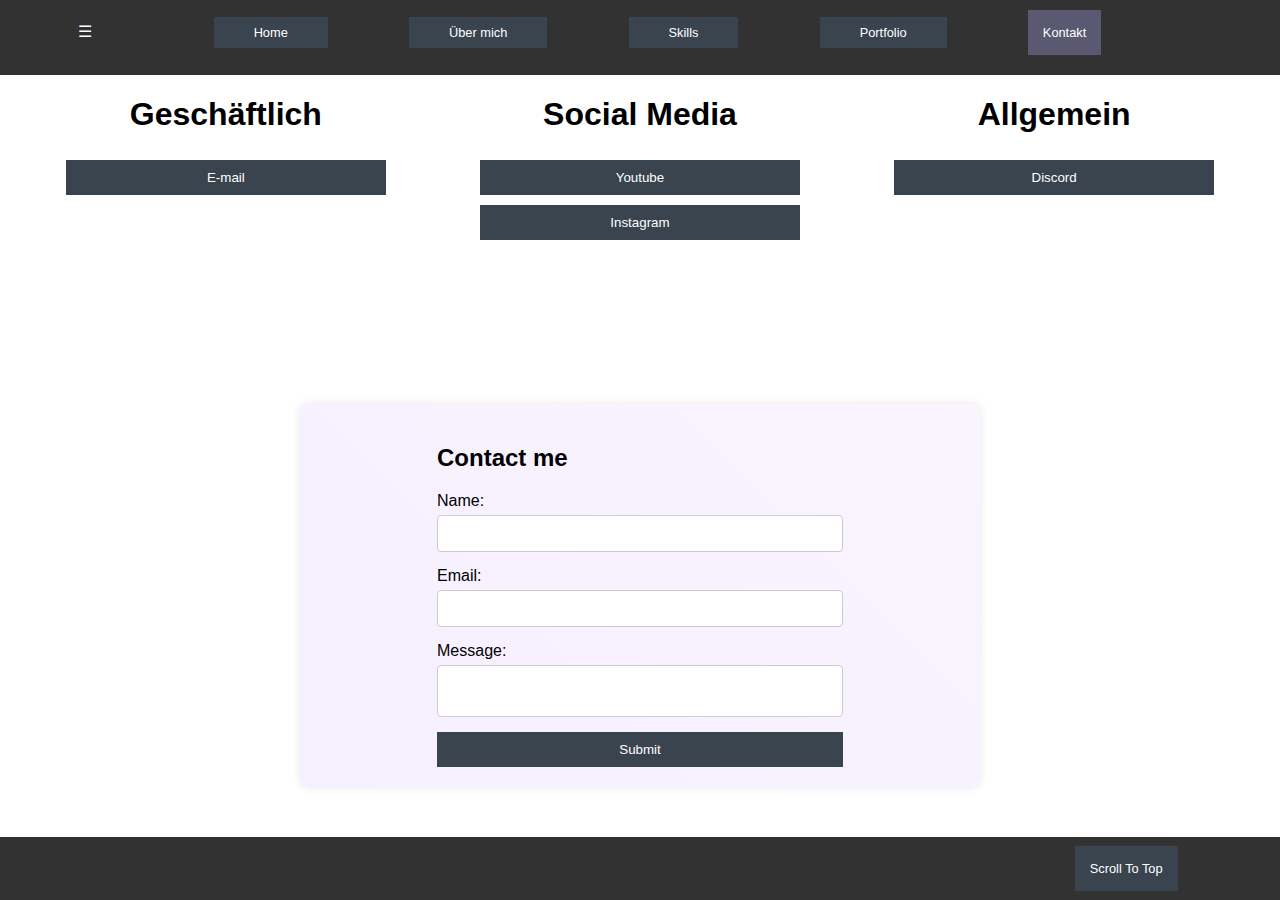
==== contact.html @ 8af99b53 "finished the basic content of every page" ====
<!DOCTYPE html>
<html lang="en">
<head>
    <meta charset="UTF-8">
    <meta name="viewport" content="width=device-width, initial-scale=1.0">
    <title>mstrcntrl-contact</title>
    <link rel="stylesheet" href="contact.css">
</head>
<body>
    <div class="grid">
        <nav class="nav">
            <button id="burgerBtn" class="menu-btn">&#9776;</button> <!-- Burger menu button -->
            <button id="homeBtn" class="not_activated">Home</button> <!-- Über mich button -->
            <button id="aboutBtn" class="not_activated">Über mich</button> <!-- Über mich button -->
            <button id="skillsBtn" class="not_activated">Skills</button> <!-- Fähigkeiten button -->
            <button id="portfolioBtn" class="not_activated">Portfolio</button> <!-- Portfolio button -->
            <button id="contactBtn" class="activated">Kontakt</button> <!-- Kontakt button -->
        </nav>
       
        <script src="navbar.js"></script>

                    <!-- New section for buttons -->
                    <div class="button-grid">
                        <div class="left-column">
                            <h1>Geschäftlich</h1>
                            <button class="left-btn">E-mail</button>
                        </div>
                        <div class="middle-column">
                            <h1>Social Media</h1>
                            <button class="middle-btn">Youtube</button>
                            <button class="middle-btn">Instagram</button>
                        </div>
                        <div class="right-column">
                            <h1>Allgemein</h1>
                            <button class="right-btn">Discord</button>
                        </div>
                    </div>

        <div class="home">
            <!-- Existing form -->
            <form action="#" method="post">
                <h2>Contact me</h2>
                <label for="name">Name:</label>
                <input type="text" id="name" name="name" required>
            
                <label for="email">Email:</label>
                <input type="email" id="email" name="email" required>
            
                <label for="message">Message:</label>
                <textarea id="message" name="message" required></textarea>
            
                <button type="submit">Submit</button>
            </form>
        </div>
        
        <footer class="footer">
            <button id="scrollToTopBtn">Scroll To Top</button>
        </footer>
    </div>
</body>
</html>
---- contact.css ----
/* Style for the button grid */
.button-grid {
    display: grid;
    grid-template-columns: 1fr 1fr 1fr;
    gap: 20px;
    margin-bottom: 30px; /* Space between the grid and the form */
}

.button-grid h1 {
    text-align: center;
}

.left-column, .middle-column, .right-column {
    display: flex;
    flex-direction: column;
    align-items: center;
}

.left-column {
    margin-left: 3vw;
}

.right-column {
    margin-right: 3vw;
}

.left-btn, .middle-btn, .right-btn {
    padding: 10px 20px;
    margin: 5px 0;
    background-color: #39444F;
    color: #fff;
    border: none;
    cursor: pointer;
    width: 25vw;
}

.left-btn:hover, .middle-btn:hover, .right-btn:hover {
    background-color: #5A5971;
}

/* Existing styles */
input[type="text"],
input[type="email"],
textarea {
    width: 100%; /* Make input fields take full width */
    padding: 10px;
    margin-bottom: 15px;
    border: 1px solid #ccc;
    border-radius: 4px;
    resize: none;
}

button {
    padding: 10px 20px;
    background-color: #39444F;
    color: #fff;
    border: none;
    cursor: pointer;
}

button:hover {
    background-color: #5A5971;
}

.grid {
    display: grid;
    grid-template-columns: 1fr;
    grid-template-rows: auto 1fr auto;
    min-height: 100vh;
}

body {
    margin: 0;
    font-family: Arial, sans-serif;
}

.nav {
    background-color: #323232;
    color: white;
    padding: 10px 0px 20px 0px;
}

.nav button {
    border: none;
    background: none;
    color: white;
    margin: 0 3vw; /* Use viewport width for margin */
    font-size: max(0.7rem, 1vw); /* Responsive font size */
    padding: 8px 40px;
}

.nav .activated, .nav .not_activated {
    color: white;
}

.nav .activated {
    background-color: #5A5971;
    padding: 15px;
}

.nav .not_activated {
    background-color: #39444F;
}

.nav button:hover {
    background-color: #555;
}

.nav button.menu-btn {
    font-size: max(1rem, 1vw); /* Responsive font size */
}

.home {
    display: grid;
    grid-template-columns: min-content auto;
    justify-content: center;
    padding: 2vh 2vw; /* Responsive padding */
    position: relative;
    overflow: hidden; /* Ensure the animation stays within the element */
    width: 50%;
    margin: 50px auto;
    padding: 20px;
    border-radius: 8px;
    box-shadow: 0 0 10px rgba(0, 0, 0, 0.1);
}

form {
    display: flex;
    flex-direction: column;
}
  
label {
    margin-bottom: 5px;
}
  
input[type="text"],
input[type="email"],
textarea {
    width: 30vw; /* Ensure the input fields take full width */
    padding: 10px;
    margin-bottom: 15px;
    border: 1px solid #ccc;
    border-radius: 4px;
    resize: none;
}
  
button {
    padding: 10px 20px;
    background-color: #39444F;
    color: #fff;
    border: none;
    cursor: pointer;
}
  
button:hover {
    background-color: #5A5971;
}

.home::after {
    content: "";
    position: absolute;
    top: 0;
    left: 0;
    width: 100%;
    height: 100%;
    background: linear-gradient(45deg, rgb(243, 233, 255), rgb(255, 255, 255)); /* Distinct colors */
    background-size: 400% 400%;
    animation: bg-animation 6s linear infinite;
    z-index: -1;
}


@keyframes bg-animation {
    0% {
        background-position: 0% 50%;
    }
    50% {
        background-position: 100% 50%;
    }
    100% {
        background-position: 0% 50%;
    }
}

.footer {
    background-color: #323232;
    padding: 1vh 5vw; /* Responsive padding */
    text-align: center;
    color: white;
}

/* Style for the scroll to top button */
#scrollToTopBtn {
    border: none;
    background: none;
    color: white;
    margin: 0 3vw; /* Use viewport width for margin */
    font-size: max(0.7rem, 1vw); /* Responsive font size */
    padding: 8px 40px;
    background-color: #39444F;
    padding: 15px;
    float: right;
}

#scrollToTopBtn:hover {
    background-color: #5A5971;
}

/* Show the button when the user scrolls down */
@media only screen and (min-width: 768px) {
    .footer {
        position: relative;
    }
}

@media screen and (max-width: 1200px) {
    .nav button {
        margin: 0 3vw; /* Use viewport width for margin */
        font-size: max(0.7rem, 1vw); /* Responsive font size */
        padding: 8px 20px;
    }    
}

@media screen and (max-width: 920px) {
    .nav button {
        font-size: max(1rem, 1vw); /* Responsive font size */
        margin: 0 2.5vw; /* Responsive margin */
        padding: 11px 7px 11px 7px;
    }

    .home {
        width: 90%; /* Adjusted width for smaller devices */
    }

}

@media screen and (max-width: 600px) {

    .nav button {
        font-size: max(1rem, 1vw); /* Responsive font size */
        margin: 0 0vw; /* Responsive margin */
        padding: 11px 7px 11px 7px;
    }
    
}

@media screen and (max-width: 390px) {

    .nav button {
        font-size: max(1rem, 1vw); /* Responsive font size */
        margin: 0 0vw; /* Responsive margin */
        padding: 8px 2px 8px 2px;
    }

}
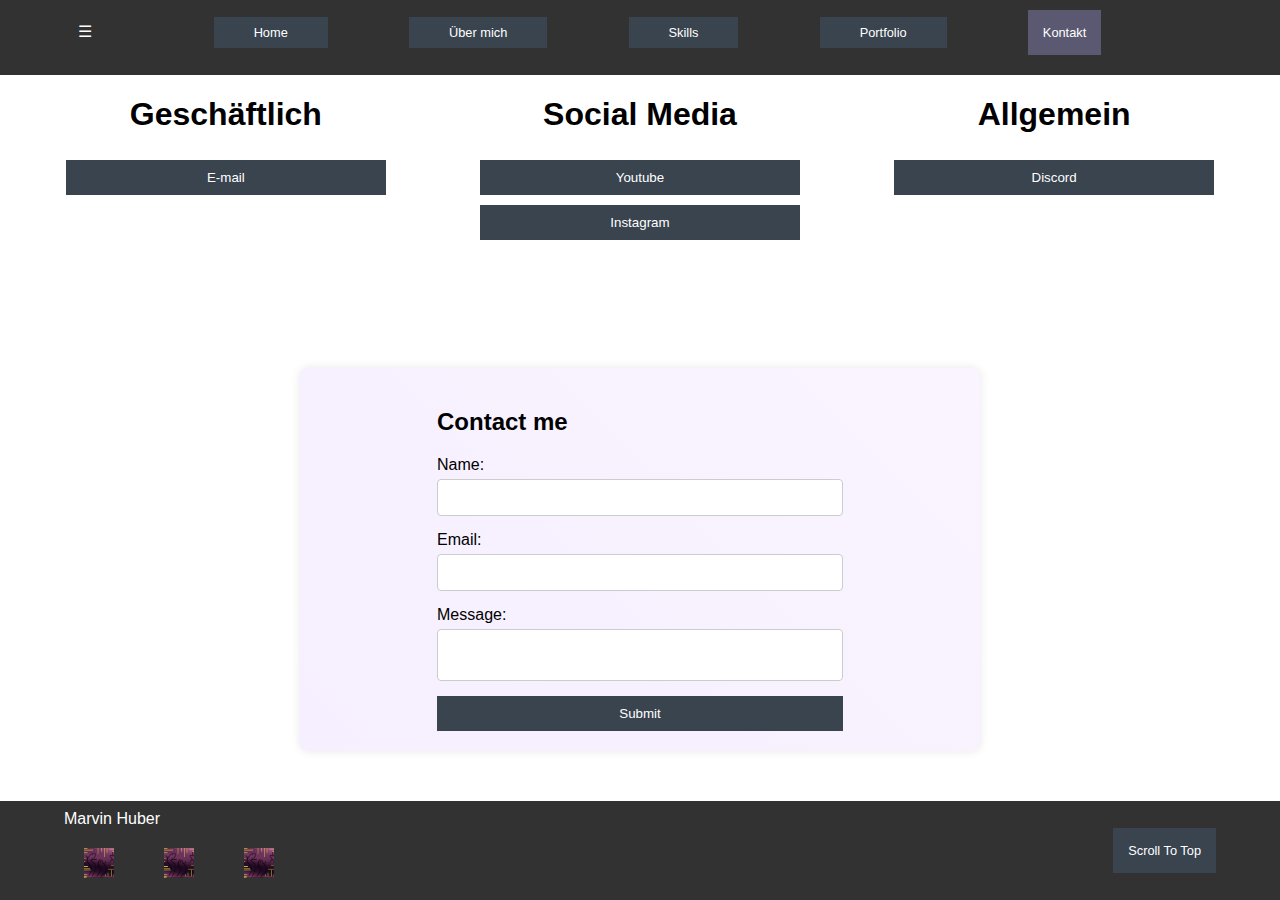
==== commit 3b3e5c8a: "finished every page and added footer buttons" ====
--- a/contact.html
+++ b/contact.html
@@ -54,8 +54,28 @@
         </div>
         
         <footer class="footer">
+            <div class="left-content">
+                <p>Marvin Huber</p>
+                <div class="social_buttons">
+                    <button class="social_button">
+                        <a href="https://www.google.com/" target="_blank">
+                            <img src="pic_1.png" alt="Google">
+                        </a>
+                    </button>
+                    <button class="social_button">
+                        <a href="contact.html" target="_blank">
+                            <img src="pic_1.png" alt="Contact">
+                        </a>
+                    </button>
+                    <button class="social_button">
+                        <a href="https://www.youtube.com/@mastercontroller69/featured" target="_blank">
+                            <img src="pic_1.png" alt="YouTube">
+                        </a>
+                    </button>
+                </div>
+            </div>
             <button id="scrollToTopBtn">Scroll To Top</button>
-        </footer>
+        </footer> 
     </div>
 </body>
 </html>
--- a/contact.css
+++ b/contact.css
@@ -185,26 +185,55 @@
 .footer {
     background-color: #323232;
     padding: 1vh 5vw; /* Responsive padding */
-    text-align: center;
-    color: white;
-}
-
-/* Style for the scroll to top button */
+    text-align: left; /* Align text to the left */
+    color: white;
+    display: flex;
+    justify-content: space-between; /* Space between content */
+    align-items: center;
+}
+
+.footer p {
+    margin: 0;
+    margin-bottom: 10px; /* Add space between p and buttons */
+}
+
+.footer .left-content {
+    display: flex;
+    flex-direction: column;
+}
+
+.footer .social_buttons {
+    display: flex;
+    justify-content: flex-start;
+    align-items: center;
+}
+
+.footer .social_button {
+    border: none;
+    background-color: transparent;
+    margin-right: 10px; /* Add margin for spacing */
+}
+
+.footer .social_button img {
+    width: 30px; /* Adjust the width */
+    height: 30px; /* Set height relative to width */
+}
+
 #scrollToTopBtn {
     border: none;
     background: none;
     color: white;
-    margin: 0 3vw; /* Use viewport width for margin */
     font-size: max(0.7rem, 1vw); /* Responsive font size */
-    padding: 8px 40px;
     background-color: #39444F;
     padding: 15px;
-    float: right;
+    margin-left: auto;
 }
 
 #scrollToTopBtn:hover {
     background-color: #5A5971;
-}
+    cursor: pointer;
+}
+
 
 /* Show the button when the user scrolls down */
 @media only screen and (min-width: 768px) {
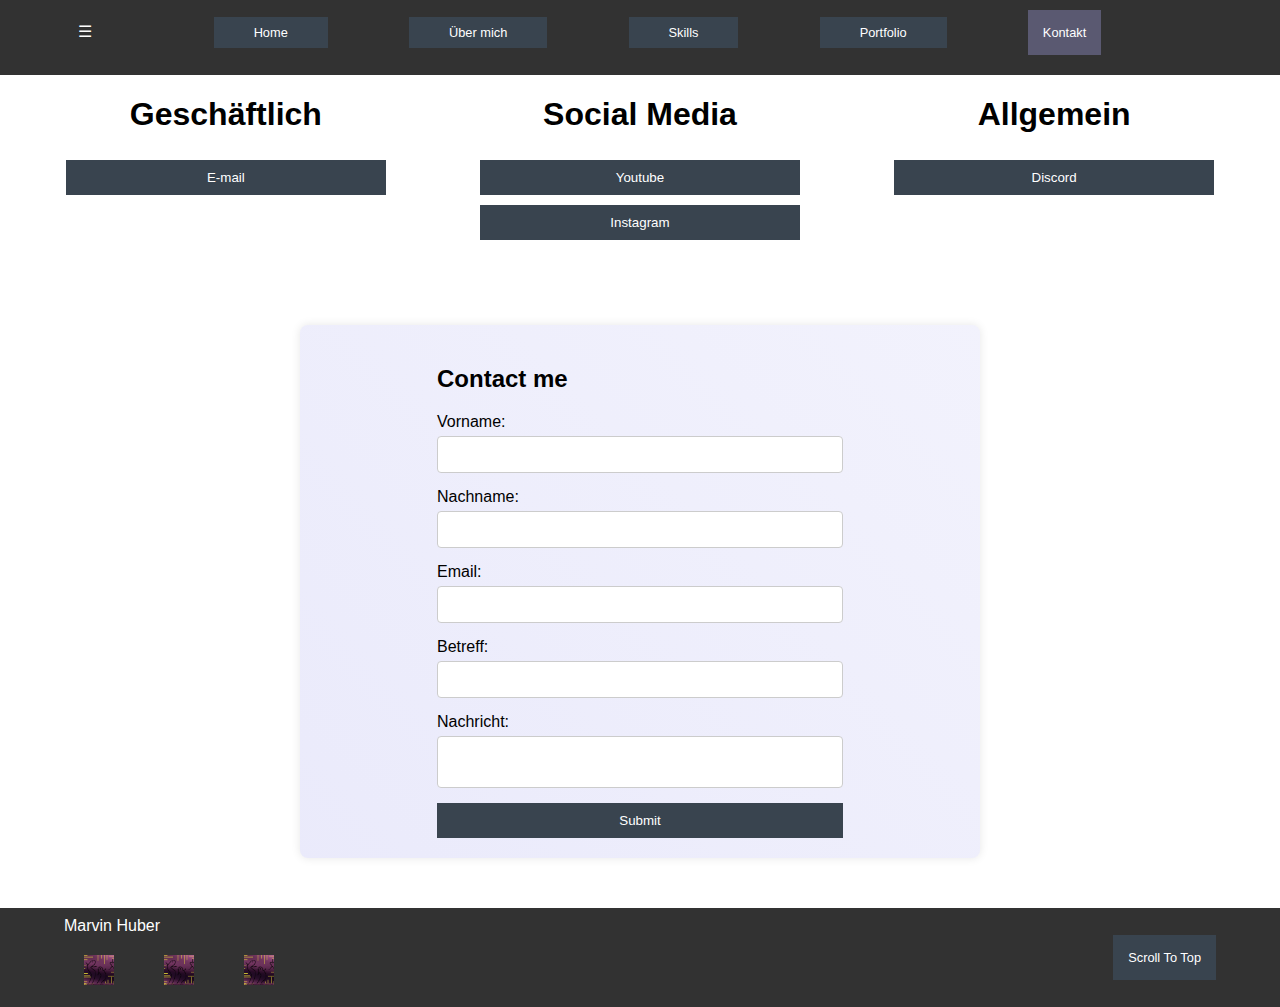
==== commit 60bad895: "made a common css stylesheet, also improved layout again" ====
--- a/contact.html
+++ b/contact.html
@@ -5,6 +5,7 @@
     <meta name="viewport" content="width=device-width, initial-scale=1.0">
     <title>mstrcntrl-contact</title>
     <link rel="stylesheet" href="contact.css">
+    <link rel="stylesheet" href="common.css">
 </head>
 <body>
     <div class="grid">
@@ -35,24 +36,31 @@
                             <button class="right-btn">Discord</button>
                         </div>
                     </div>
-
+        <div class="contact">
         <div class="home">
             <!-- Existing form -->
             <form action="#" method="post">
                 <h2>Contact me</h2>
-                <label for="name">Name:</label>
+                <label for="name">Vorname:</label>
+                <input type="text" id="name" name="name" required>
+
+                <label for="name">Nachname:</label>
                 <input type="text" id="name" name="name" required>
             
                 <label for="email">Email:</label>
                 <input type="email" id="email" name="email" required>
+
+                <label for="name">Betreff:</label>
+                <input type="text" id="name" name="name" required>
             
-                <label for="message">Message:</label>
+                <label for="message">Nachricht:</label>
                 <textarea id="message" name="message" required></textarea>
             
                 <button type="submit">Submit</button>
             </form>
         </div>
-        
+        </div>
+
         <footer class="footer">
             <div class="left-content">
                 <p>Marvin Huber</p>
--- a/contact.css
+++ b/contact.css
@@ -156,85 +156,6 @@
     background-color: #5A5971;
 }
 
-.home::after {
-    content: "";
-    position: absolute;
-    top: 0;
-    left: 0;
-    width: 100%;
-    height: 100%;
-    background: linear-gradient(45deg, rgb(243, 233, 255), rgb(255, 255, 255)); /* Distinct colors */
-    background-size: 400% 400%;
-    animation: bg-animation 6s linear infinite;
-    z-index: -1;
-}
-
-
-@keyframes bg-animation {
-    0% {
-        background-position: 0% 50%;
-    }
-    50% {
-        background-position: 100% 50%;
-    }
-    100% {
-        background-position: 0% 50%;
-    }
-}
-
-.footer {
-    background-color: #323232;
-    padding: 1vh 5vw; /* Responsive padding */
-    text-align: left; /* Align text to the left */
-    color: white;
-    display: flex;
-    justify-content: space-between; /* Space between content */
-    align-items: center;
-}
-
-.footer p {
-    margin: 0;
-    margin-bottom: 10px; /* Add space between p and buttons */
-}
-
-.footer .left-content {
-    display: flex;
-    flex-direction: column;
-}
-
-.footer .social_buttons {
-    display: flex;
-    justify-content: flex-start;
-    align-items: center;
-}
-
-.footer .social_button {
-    border: none;
-    background-color: transparent;
-    margin-right: 10px; /* Add margin for spacing */
-}
-
-.footer .social_button img {
-    width: 30px; /* Adjust the width */
-    height: 30px; /* Set height relative to width */
-}
-
-#scrollToTopBtn {
-    border: none;
-    background: none;
-    color: white;
-    font-size: max(0.7rem, 1vw); /* Responsive font size */
-    background-color: #39444F;
-    padding: 15px;
-    margin-left: auto;
-}
-
-#scrollToTopBtn:hover {
-    background-color: #5A5971;
-    cursor: pointer;
-}
-
-
 /* Show the button when the user scrolls down */
 @media only screen and (min-width: 768px) {
     .footer {
@@ -250,6 +171,17 @@
     }    
 }
 
+@media screen and (max-width: 1024px) {
+    .button-grid {
+        margin-top: 10vh; /* Reduce top margin to create more balance */
+    }
+
+    .contact {
+        margin-bottom: 10vh; /* Adjust bottom margin to a smaller value */
+    }
+}
+
+
 @media screen and (max-width: 920px) {
     .nav button {
         font-size: max(1rem, 1vw); /* Responsive font size */
@@ -260,25 +192,48 @@
     .home {
         width: 90%; /* Adjusted width for smaller devices */
     }
-
 }
 
 @media screen and (max-width: 600px) {
-
     .nav button {
         font-size: max(1rem, 1vw); /* Responsive font size */
         margin: 0 0vw; /* Responsive margin */
         padding: 11px 7px 11px 7px;
     }
+
+    .button-grid {
+        grid-template-columns: 1fr 1fr;
+    }
+
+    .left-btn, .middle-btn, .right-btn {
+        width: 40vw; /* Adjust button width */
+    }
+
+    .home {
+        width: 95%;
+        margin: 20px auto;
+        padding: 10px;
+    }
     
-}
-
-@media screen and (max-width: 390px) {
-
+    input[type="text"],
+    input[type="email"],
+    textarea {
+        width: 80vw; /* Ensure the input fields take full width */
+    }
+}
+
+@media screen and (max-width: 500px) {
     .nav button {
         font-size: max(1rem, 1vw); /* Responsive font size */
         margin: 0 0vw; /* Responsive margin */
         padding: 8px 2px 8px 2px;
     }
 
-}+    .button-grid {
+        grid-template-columns: 1fr;
+    }
+
+    .left-btn, .middle-btn, .right-btn {
+        width: 70vw; /* Adjust button width */
+    }
+}
--- a/common.css
+++ b/common.css
@@ -0,0 +1,85 @@
+body {
+    margin: 0;
+    font-family: Arial, sans-serif;
+    overflow-x: hidden; /* Prevent horizontal scrolling */
+}
+
+/* Footer CSS */
+.footer {
+    background-color: #323232;
+    padding: 1vh 5vw; /* Responsive padding */
+    text-align: left; /* Align text to the left */
+    color: white;
+    display: flex;
+    justify-content: space-between; /* Space between content */
+    align-items: center;
+}
+
+.footer p {
+    margin: 0;
+    margin-bottom: 10px; /* Add space between p and buttons */
+}
+
+.footer .left-content {
+    display: flex;
+    flex-direction: column;
+}
+
+.footer .social_buttons {
+    display: flex;
+    justify-content: flex-start;
+    align-items: center;
+}
+
+.footer .social_button {
+    border: none;
+    background-color: transparent;
+    margin-right: 10px; /* Add margin for spacing */
+}
+
+.footer .social_button img {
+    width: 30px; /* Adjust the width */
+    height: 30px; /* Set height relative to width */
+}
+
+#scrollToTopBtn {
+    border: none;
+    background: none;
+    color: white;
+    font-size: max(0.7rem, 1vw); /* Responsive font size */
+    background-color: #39444F;
+    padding: 15px;
+    margin-left: auto;
+}
+
+#scrollToTopBtn:hover {
+    background-color: #5A5971;
+    cursor: pointer;
+}
+
+/* Animation, Keysframes*/
+
+@keyframes neon-animation {
+    0% {
+        background-position: 0% 50%;
+    }
+    50% {
+        background-position: 100% 50%;
+    }
+    100% {
+        background-position: 0% 50%;
+    }
+}
+
+.home::after {
+    content: "";
+    position: absolute;
+    top: 0;
+    left: 0;
+    width: 100%;
+    height: 100%;
+    background: linear-gradient(45deg, rgb(224, 224, 249), rgb(255, 255, 255));
+    background-size: 400% 400%; /* Ensure the gradient covers the whole area */
+    animation: neon-animation 4s ease infinite; /* Adjust duration and timing function as needed */
+    z-index: -1; /* Ensure the gradient stays behind the content */
+}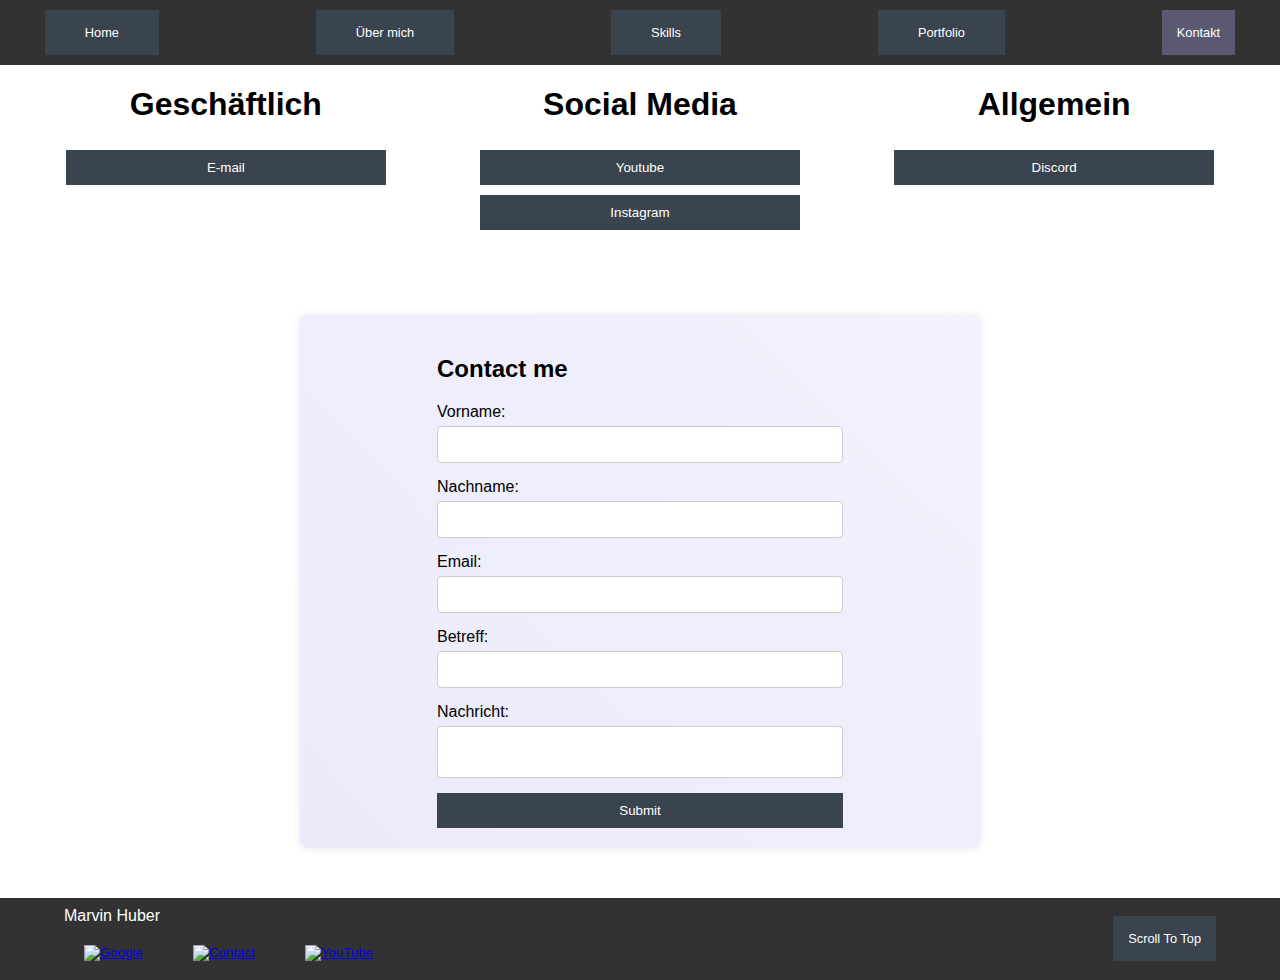
==== commit 55bd44ec: "made navbar for handy easier to use" ====
--- a/contact.html
+++ b/contact.html
@@ -11,11 +11,13 @@
     <div class="grid">
         <nav class="nav">
             <button id="burgerBtn" class="menu-btn">&#9776;</button> <!-- Burger menu button -->
-            <button id="homeBtn" class="not_activated">Home</button> <!-- Über mich button -->
-            <button id="aboutBtn" class="not_activated">Über mich</button> <!-- Über mich button -->
-            <button id="skillsBtn" class="not_activated">Skills</button> <!-- Fähigkeiten button -->
-            <button id="portfolioBtn" class="not_activated">Portfolio</button> <!-- Portfolio button -->
-            <button id="contactBtn" class="activated">Kontakt</button> <!-- Kontakt button -->
+            <div id="navButtons" class="nav-buttons">
+                <button id="homeBtn" class="not_activated">Home</button> <!-- Home button -->
+                <button id="aboutBtn" class="not_activated">Über mich</button> <!-- Über mich button -->
+                <button id="skillsBtn" class="not_activated">Skills</button> <!-- Skills button -->
+                <button id="portfolioBtn" class="not_activated">Portfolio</button> <!-- Portfolio button -->
+                <button id="contactBtn" class="activated">Kontakt</button> <!-- Kontakt button -->
+            </div>
         </nav>
        
         <script src="navbar.js"></script>
--- a/contact.css
+++ b/contact.css
@@ -77,14 +77,30 @@
 .nav {
     background-color: #323232;
     color: white;
-    padding: 10px 0px 20px 0px;
+    padding: 10px 0; /* Adjust padding */
+    position: relative;
+}
+
+.nav .menu-btn {
+    display: none;
+    border: none;
+    background: none;
+    color: white;
+    font-size: max(1rem, 1vw); /* Responsive font size */
+    cursor: pointer;
+}
+
+.nav-buttons {
+    display: flex;
+    flex-direction: row;
+    justify-content: space-between;
 }
 
 .nav button {
     border: none;
     background: none;
     color: white;
-    margin: 0 3vw; /* Use viewport width for margin */
+    margin: 0 3.5vw; /* Use viewport width for margin */
     font-size: max(0.7rem, 1vw); /* Responsive font size */
     padding: 8px 40px;
 }
@@ -104,10 +120,6 @@
 
 .nav button:hover {
     background-color: #555;
-}
-
-.nav button.menu-btn {
-    font-size: max(1rem, 1vw); /* Responsive font size */
 }
 
 .home {
@@ -222,11 +234,25 @@
     }
 }
 
-@media screen and (max-width: 500px) {
-    .nav button {
-        font-size: max(1rem, 1vw); /* Responsive font size */
-        margin: 0 0vw; /* Responsive margin */
-        padding: 8px 2px 8px 2px;
+@media screen and (max-width: 600px) {
+    .nav-buttons {
+        display: none; /* Hide the buttons by default on narrow screens */
+        flex-direction: column;
+        width: 100%; /* Make the buttons take the full width */
+    }
+
+    .nav .menu-btn {
+        display: block; /* Show the burger menu button */
+    }
+
+    .nav-buttons.show {
+        display: flex; /* Show the buttons when the menu is active */
+    }
+
+    .nav button {
+        margin: 10px 0; /* Adjust margins for vertical layout */
+        font-size: 1.2rem; /* Increase font size for better readability */
+        padding: 10px 20px; /* Adjust padding */
     }
 
     .button-grid {
@@ -236,4 +262,4 @@
     .left-btn, .middle-btn, .right-btn {
         width: 70vw; /* Adjust button width */
     }
-}
+}--- a/common.css
+++ b/common.css
@@ -2,6 +2,25 @@
     margin: 0;
     font-family: Arial, sans-serif;
     overflow-x: hidden; /* Prevent horizontal scrolling */
+}
+
+/* NAV CSS */
+
+
+@media screen and (max-width: 600px) {
+    .nav .menu-btn {
+        display: block; /* Show the burger menu button */
+        display: block; /* Show the burger menu button */
+        width: 50vw; /* Set width of burger button */
+        margin: 2vh;
+        display: block; 
+    }
+    .nav button {
+        margin: 0 3vw; /* Use viewport width for margin */
+        font-size: max(1rem, 1vw); /* Responsive font size */
+        padding: 8px 20px;
+        height: 8vh;
+    }
 }
 
 /* Footer CSS */
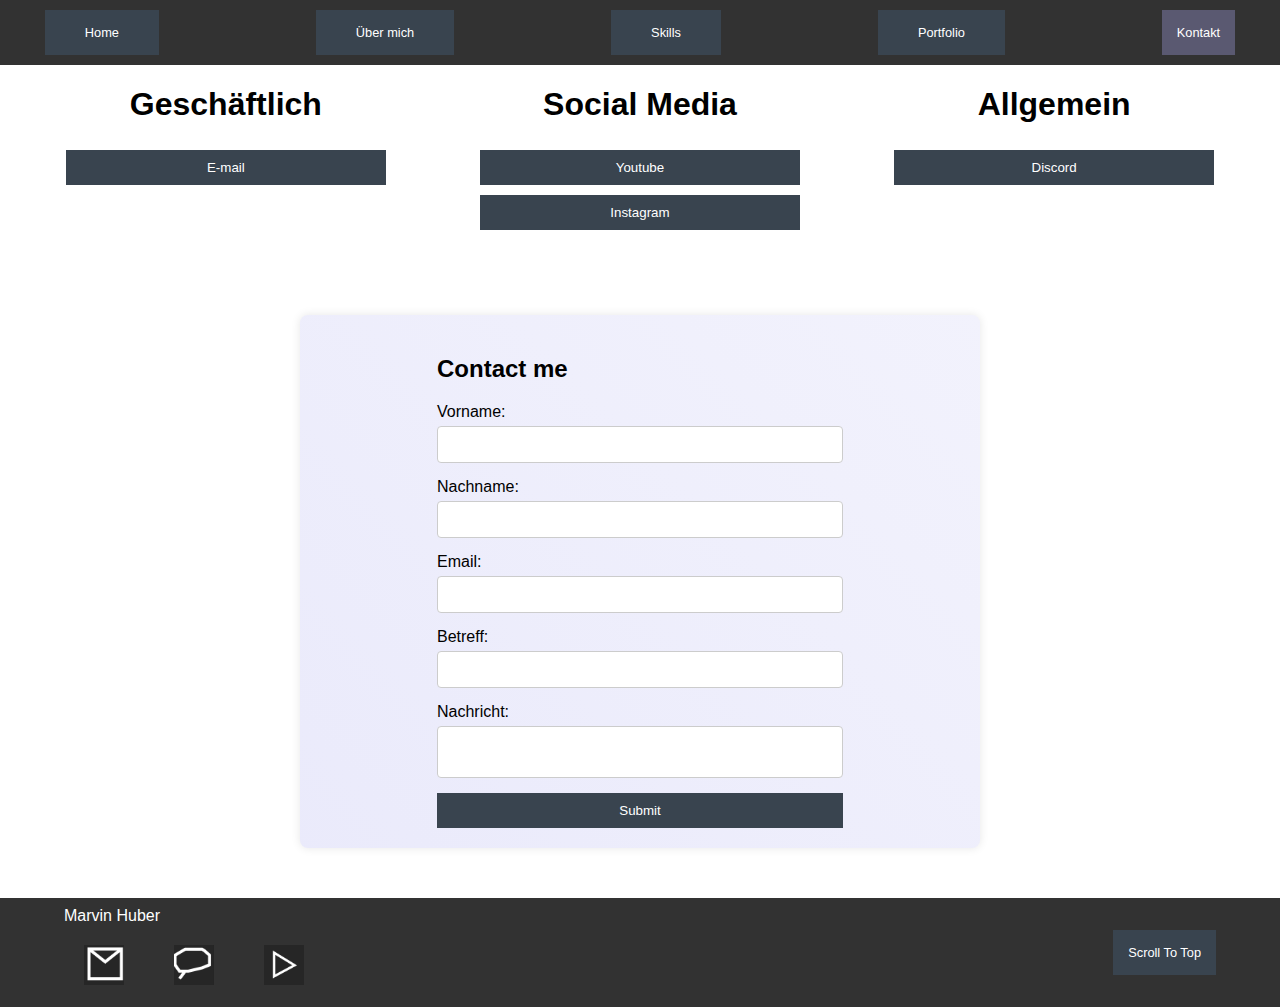
==== commit d101674a: "added final text imrpoved layout" ====
--- a/contact.html
+++ b/contact.html
@@ -69,17 +69,17 @@
                 <div class="social_buttons">
                     <button class="social_button">
                         <a href="https://www.google.com/" target="_blank">
-                            <img src="pic_1.png" alt="Google">
+                            <img src="P_B1.png" alt="Google">
                         </a>
                     </button>
                     <button class="social_button">
                         <a href="contact.html" target="_blank">
-                            <img src="pic_1.png" alt="Contact">
+                            <img src="P_B2.png" alt="Contact">
                         </a>
                     </button>
                     <button class="social_button">
                         <a href="https://www.youtube.com/@mastercontroller69/featured" target="_blank">
-                            <img src="pic_1.png" alt="YouTube">
+                            <img src="P_B3.png" alt="YouTube">
                         </a>
                     </button>
                 </div>
--- a/common.css
+++ b/common.css
@@ -76,6 +76,12 @@
     cursor: pointer;
 }
 
+.footer .social_button img {
+    width: 40px;
+    height: 40px;
+    filter: invert(1); /* Invert colors for dark theme */
+}
+
 /* Animation, Keysframes*/
 
 @keyframes neon-animation {
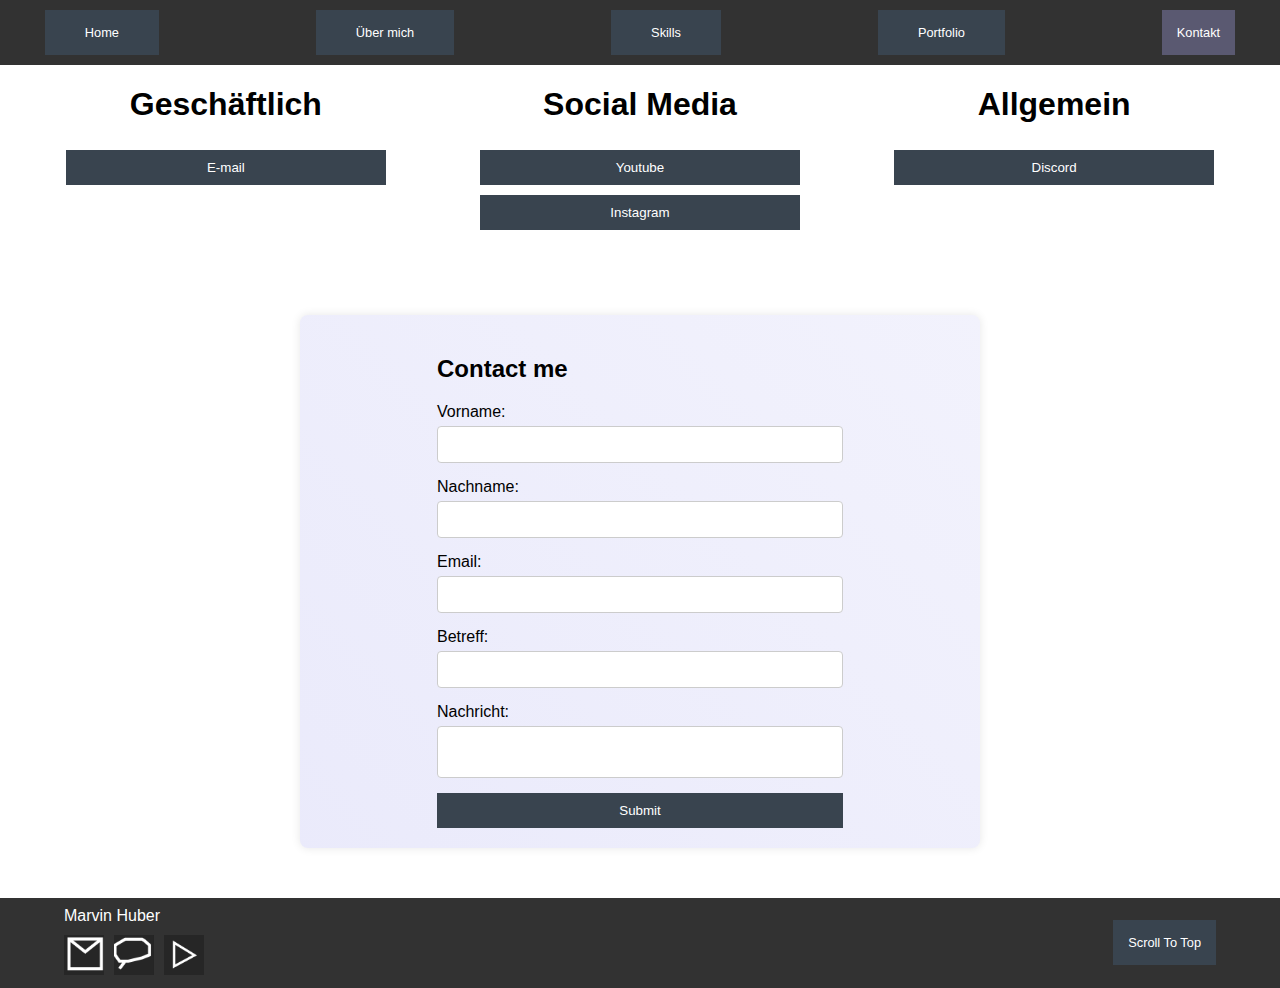
==== commit 8907774d: "added Comments, fixed css one last time hoply" ====
--- a/contact.html
+++ b/contact.html
@@ -1,5 +1,5 @@
 <!DOCTYPE html>
-<html lang="en">
+<html lang="de">
 <head>
     <meta charset="UTF-8">
     <meta name="viewport" content="width=device-width, initial-scale=1.0">
@@ -47,13 +47,13 @@
                 <input type="text" id="name" name="name" required>
 
                 <label for="name">Nachname:</label>
-                <input type="text" id="name" name="name" required>
+                <input type="text" id="input_name" name="name" required>
             
                 <label for="email">Email:</label>
                 <input type="email" id="email" name="email" required>
 
                 <label for="name">Betreff:</label>
-                <input type="text" id="name" name="name" required>
+                <input type="text" id="msg_text" name="name" required>
             
                 <label for="message">Nachricht:</label>
                 <textarea id="message" name="message" required></textarea>
@@ -67,21 +67,15 @@
             <div class="left-content">
                 <p>Marvin Huber</p>
                 <div class="social_buttons">
-                    <button class="social_button">
-                        <a href="https://www.google.com/" target="_blank">
-                            <img src="P_B1.png" alt="Google">
-                        </a>
-                    </button>
-                    <button class="social_button">
-                        <a href="contact.html" target="_blank">
-                            <img src="P_B2.png" alt="Contact">
-                        </a>
-                    </button>
-                    <button class="social_button">
-                        <a href="https://www.youtube.com/@mastercontroller69/featured" target="_blank">
-                            <img src="P_B3.png" alt="YouTube">
-                        </a>
-                    </button>
+                    <a href="https://www.google.com/" target="_blank" class="social_button">
+                        <img src="P_B1.png" alt="Google">
+                    </a>
+                    <a href="contact.html" target="_blank" class="social_button">
+                        <img src="P_B2.png" alt="Contact">
+                    </a>
+                    <a href="https://www.youtube.com/@mastercontroller69/featured" target="_blank" class="social_button">
+                        <img src="P_B3.png" alt="YouTube">
+                    </a>
                 </div>
             </div>
             <button id="scrollToTopBtn">Scroll To Top</button>
--- a/contact.css
+++ b/contact.css
@@ -74,54 +74,6 @@
     font-family: Arial, sans-serif;
 }
 
-.nav {
-    background-color: #323232;
-    color: white;
-    padding: 10px 0; /* Adjust padding */
-    position: relative;
-}
-
-.nav .menu-btn {
-    display: none;
-    border: none;
-    background: none;
-    color: white;
-    font-size: max(1rem, 1vw); /* Responsive font size */
-    cursor: pointer;
-}
-
-.nav-buttons {
-    display: flex;
-    flex-direction: row;
-    justify-content: space-between;
-}
-
-.nav button {
-    border: none;
-    background: none;
-    color: white;
-    margin: 0 3.5vw; /* Use viewport width for margin */
-    font-size: max(0.7rem, 1vw); /* Responsive font size */
-    padding: 8px 40px;
-}
-
-.nav .activated, .nav .not_activated {
-    color: white;
-}
-
-.nav .activated {
-    background-color: #5A5971;
-    padding: 15px;
-}
-
-.nav .not_activated {
-    background-color: #39444F;
-}
-
-.nav button:hover {
-    background-color: #555;
-}
-
 .home {
     display: grid;
     grid-template-columns: min-content auto;
@@ -175,14 +127,6 @@
     }
 }
 
-@media screen and (max-width: 1200px) {
-    .nav button {
-        margin: 0 3vw; /* Use viewport width for margin */
-        font-size: max(0.7rem, 1vw); /* Responsive font size */
-        padding: 8px 20px;
-    }    
-}
-
 @media screen and (max-width: 1024px) {
     .button-grid {
         margin-top: 10vh; /* Reduce top margin to create more balance */
@@ -195,23 +139,12 @@
 
 
 @media screen and (max-width: 920px) {
-    .nav button {
-        font-size: max(1rem, 1vw); /* Responsive font size */
-        margin: 0 2.5vw; /* Responsive margin */
-        padding: 11px 7px 11px 7px;
-    }
-
     .home {
         width: 90%; /* Adjusted width for smaller devices */
     }
 }
 
 @media screen and (max-width: 600px) {
-    .nav button {
-        font-size: max(1rem, 1vw); /* Responsive font size */
-        margin: 0 0vw; /* Responsive margin */
-        padding: 11px 7px 11px 7px;
-    }
 
     .button-grid {
         grid-template-columns: 1fr 1fr;
@@ -235,26 +168,6 @@
 }
 
 @media screen and (max-width: 600px) {
-    .nav-buttons {
-        display: none; /* Hide the buttons by default on narrow screens */
-        flex-direction: column;
-        width: 100%; /* Make the buttons take the full width */
-    }
-
-    .nav .menu-btn {
-        display: block; /* Show the burger menu button */
-    }
-
-    .nav-buttons.show {
-        display: flex; /* Show the buttons when the menu is active */
-    }
-
-    .nav button {
-        margin: 10px 0; /* Adjust margins for vertical layout */
-        font-size: 1.2rem; /* Increase font size for better readability */
-        padding: 10px 20px; /* Adjust padding */
-    }
-
     .button-grid {
         grid-template-columns: 1fr;
     }
--- a/common.css
+++ b/common.css
@@ -3,23 +3,99 @@
     font-family: Arial, sans-serif;
     overflow-x: hidden; /* Prevent horizontal scrolling */
 }
+/*Nav*/
+.nav {
+    background-color: #323232;
+    color: white;
+    padding: 10px 0; /* Adjust padding */
+    position: relative;
+}
 
-/* NAV CSS */
+.nav .menu-btn {
+    display: none;
+    border: none;
+    background: none;
+    color: white;
+    font-size: max(1rem, 1vw); /* Responsive font size */
+    cursor: pointer;
+}
 
+.nav-buttons {
+    display: flex;
+    flex-direction: row;
+    justify-content: space-between;
+    flex-wrap: wrap;
+}
+
+.nav button {
+    border: none;
+    background: none;
+    color: white;
+    margin: 0 3.5vw; /* Use viewport width for margin */
+    font-size: max(0.7rem, 1vw); /* Responsive font size */
+    padding: 8px 40px;
+}
+
+.nav .activated, .nav .not_activated {
+    color: white;
+}
+
+.nav .activated {
+    background-color: #5A5971;
+    padding: 15px;
+}
+
+.nav .not_activated {
+    background-color: #39444F;
+}
+
+.nav button:hover {
+    background-color: #555;
+}
+
+@media screen and (max-width: 1200px) {
+    .nav button {
+        margin: 0 3vw; /* Use viewport width for margin */
+        font-size: max(0.7rem, 1vw); /* Responsive font size */
+        padding: 8px 20px;
+    }    
+}
+
+@media screen and (max-width: 920px) {
+    .nav button {
+        font-size: max(1rem, 1vw); /* Responsive font size */
+        margin: 0 2.5vw; /* Responsive margin */
+        padding: 11px 7px 11px 7px;
+    }
+}
 
 @media screen and (max-width: 600px) {
+    .nav button {
+        font-size: max(1rem, 1vw); /* Responsive font size */
+        margin: 0 0vw; /* Responsive margin */
+        padding: 11px 7px 11px 7px;
+    }
+}
+
+@media screen and (max-width: 600px) {
+    .nav-buttons {
+        display: none; /* Hide the buttons by default on narrow screens */
+        flex-direction: column;
+        width: 100%; /* Make the buttons take the full width */
+    }
+
     .nav .menu-btn {
         display: block; /* Show the burger menu button */
-        display: block; /* Show the burger menu button */
-        width: 50vw; /* Set width of burger button */
-        margin: 2vh;
-        display: block; 
     }
+
+    .nav-buttons.show {
+        display: flex; /* Show the buttons when the menu is active */
+    }
+
     .nav button {
-        margin: 0 3vw; /* Use viewport width for margin */
-        font-size: max(1rem, 1vw); /* Responsive font size */
-        padding: 8px 20px;
-        height: 8vh;
+        margin: 10px 0; /* Adjust margins for vertical layout */
+        font-size: 1.2rem; /* Increase font size for better readability */
+        padding: 10px 20px; /* Adjust padding */
     }
 }
 
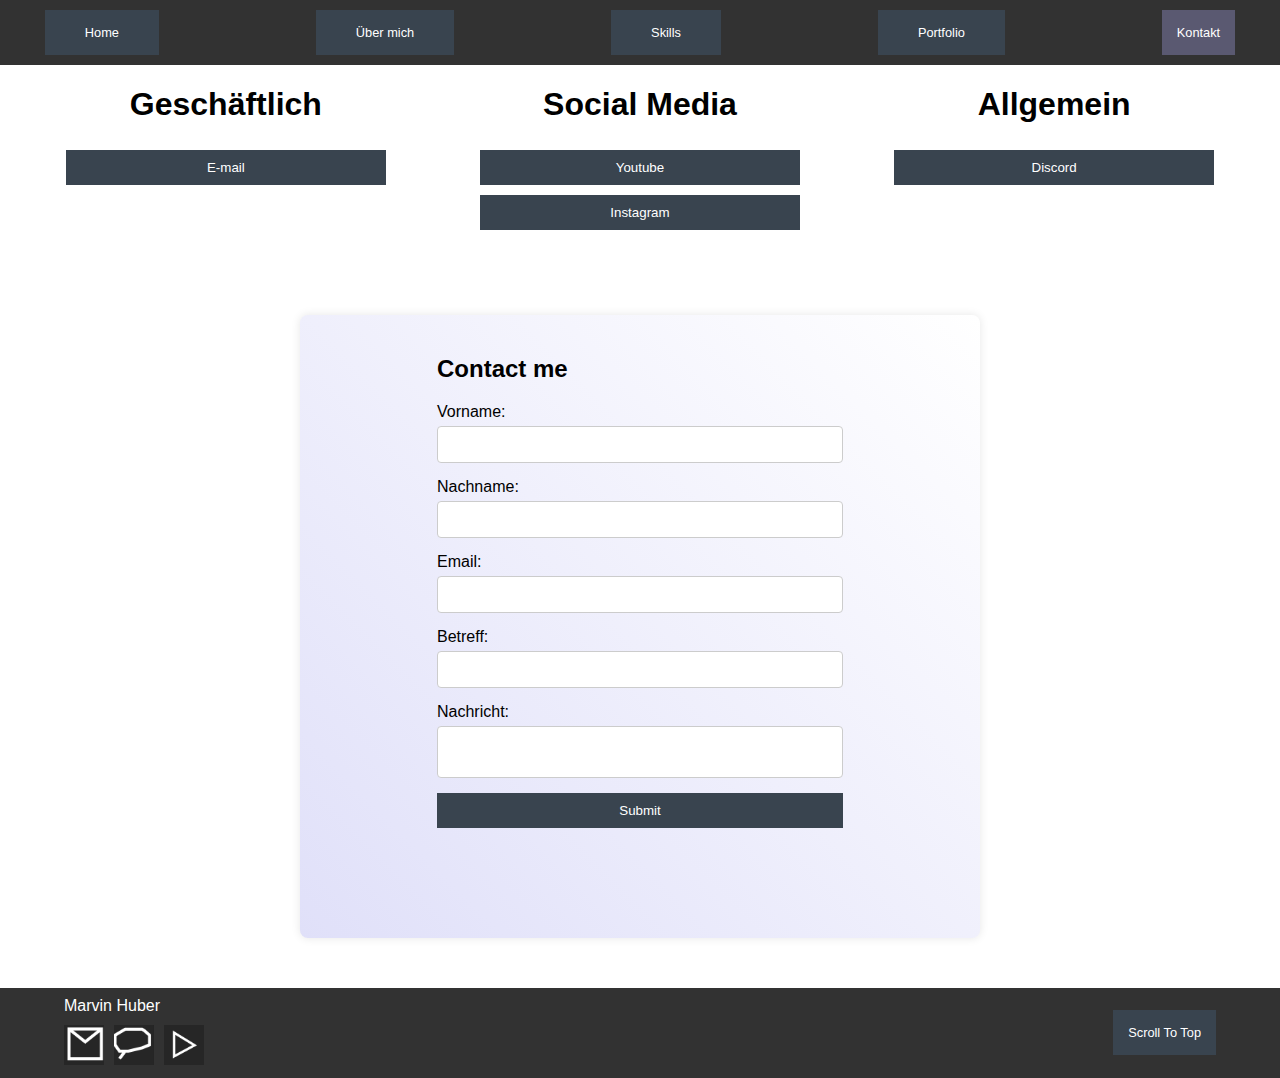
==== commit f8d69c14: "comprimised images, fixed css again" ====
--- a/contact.html
+++ b/contact.html
@@ -22,7 +22,7 @@
        
         <script src="navbar.js"></script>
 
-                    <!-- New section for buttons -->
+                    <!-- YT und Insta Button sind untereinander damit sie mehr platz haben. -->
                     <div class="button-grid">
                         <div class="left-column">
                             <h1>Geschäftlich</h1>
@@ -40,7 +40,7 @@
                     </div>
         <div class="contact">
         <div class="home">
-            <!-- Existing form -->
+            <!-- Kontaktformular hinzugefügt -->
             <form action="#" method="post">
                 <h2>Contact me</h2>
                 <label for="name">Vorname:</label>
--- a/common.css
+++ b/common.css
@@ -97,6 +97,12 @@
         font-size: 1.2rem; /* Increase font size for better readability */
         padding: 10px 20px; /* Adjust padding */
     }
+
+    .nav .menu-btn {
+        display: block;
+        width: 30vw;
+        margin: 2vh;
+    }
 }
 
 /* Footer CSS */
@@ -172,15 +178,21 @@
     }
 }
 
+.home {
+    padding-bottom: 110px; /* Add padding to the bottom to make space for the footer */
+}
+
 .home::after {
     content: "";
     position: absolute;
     top: 0;
     left: 0;
+    bottom: 0;
+    right: 0;
     width: 100%;
     height: 100%;
     background: linear-gradient(45deg, rgb(224, 224, 249), rgb(255, 255, 255));
-    background-size: 400% 400%; /* Ensure the gradient covers the whole area */
+    background-size: 100% 100%; /* Ensure the gradient covers the whole area */
     animation: neon-animation 4s ease infinite; /* Adjust duration and timing function as needed */
     z-index: -1; /* Ensure the gradient stays behind the content */
-}+}
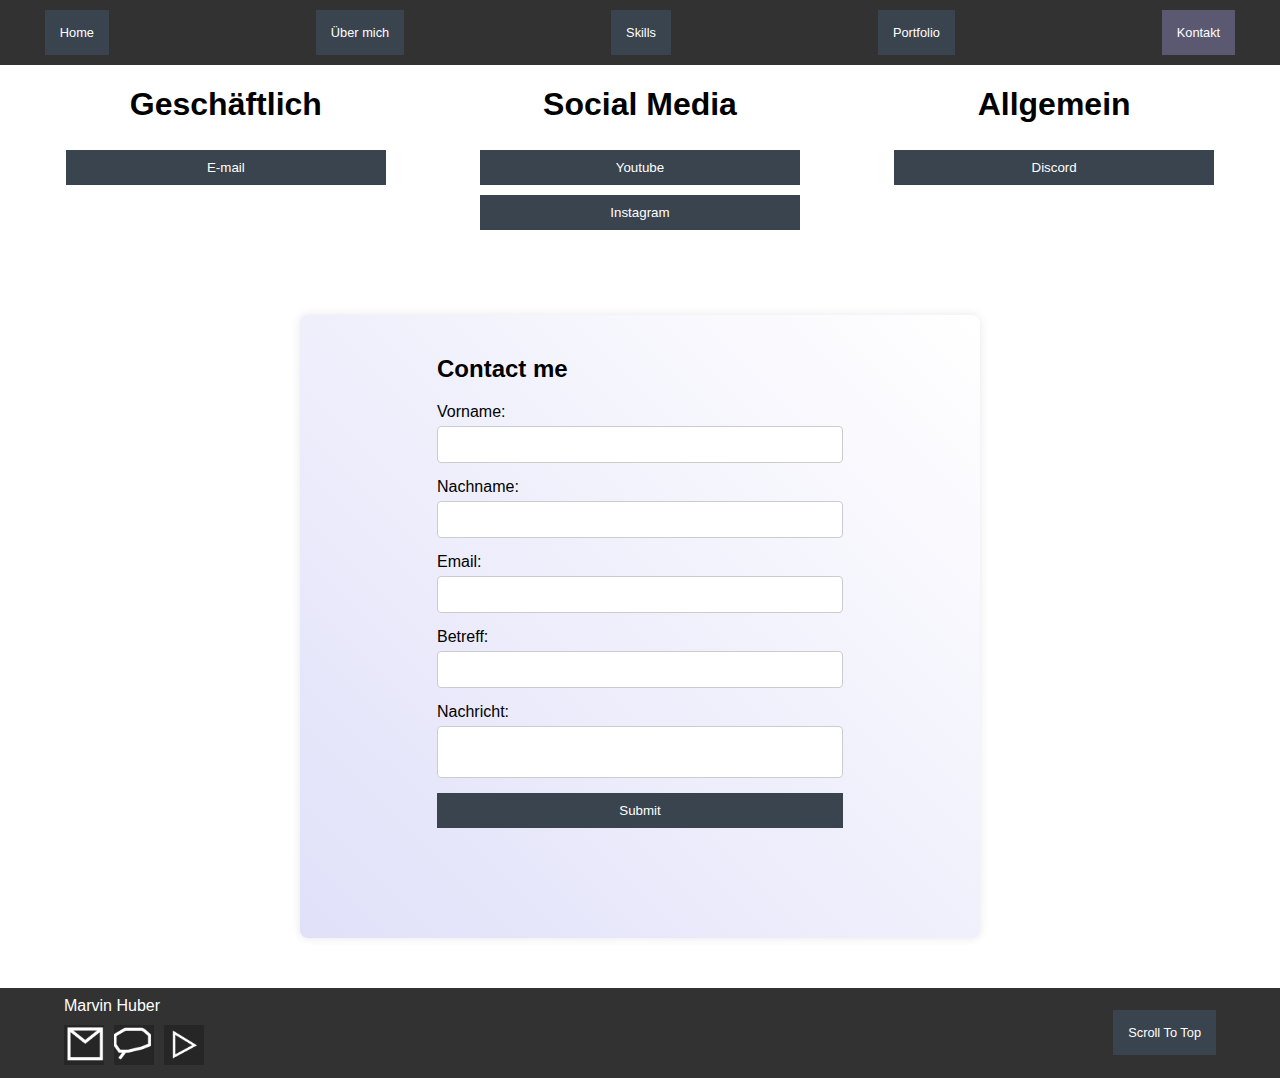
==== commit a89ed539: "fixed navbar" ====
--- a/contact.html
+++ b/contact.html
@@ -12,11 +12,11 @@
         <nav class="nav">
             <button id="burgerBtn" class="menu-btn">&#9776;</button> <!-- Burger menu button -->
             <div id="navButtons" class="nav-buttons">
-                <button id="homeBtn" class="not_activated">Home</button> <!-- Home button -->
-                <button id="aboutBtn" class="not_activated">Über mich</button> <!-- Über mich button -->
-                <button id="skillsBtn" class="not_activated">Skills</button> <!-- Skills button -->
-                <button id="portfolioBtn" class="not_activated">Portfolio</button> <!-- Portfolio button -->
-                <button id="contactBtn" class="activated">Kontakt</button> <!-- Kontakt button -->
+                <a id="homeBtn" href="index.html" class="not_activated">Home</a> <!-- Home button -->
+                <a id="aboutBtn" href="ueber_mich.html" class="not_activated">Über mich</a> <!-- Über mich button -->
+                <a id="skillsBtn" href="skills.html" class="not_activated">Skills</a> <!-- Skills button -->
+                <a id="portfolioBtn" href="portfolio.html" class="not_activated">Portfolio</a> <!-- Portfolio button -->
+                <a id="contactBtn" href="contact.html" class="activated">Kontakt</a> <!-- Kontakt button -->
             </div>
         </nav>
        
--- a/common.css
+++ b/common.css
@@ -27,22 +27,22 @@
     flex-wrap: wrap;
 }
 
-.nav button {
+.nav a {
+    display: block;
     border: none;
     background: none;
     color: white;
     margin: 0 3.5vw; /* Use viewport width for margin */
     font-size: max(0.7rem, 1vw); /* Responsive font size */
-    padding: 8px 40px;
 }
 
 .nav .activated, .nav .not_activated {
     color: white;
+    padding: 15px 15px;
 }
 
 .nav .activated {
     background-color: #5A5971;
-    padding: 15px;
 }
 
 .nav .not_activated {
@@ -54,7 +54,7 @@
 }
 
 @media screen and (max-width: 1200px) {
-    .nav button {
+    .nav a {
         margin: 0 3vw; /* Use viewport width for margin */
         font-size: max(0.7rem, 1vw); /* Responsive font size */
         padding: 8px 20px;
@@ -62,7 +62,7 @@
 }
 
 @media screen and (max-width: 920px) {
-    .nav button {
+    .nav a {
         font-size: max(1rem, 1vw); /* Responsive font size */
         margin: 0 2.5vw; /* Responsive margin */
         padding: 11px 7px 11px 7px;
@@ -70,7 +70,7 @@
 }
 
 @media screen and (max-width: 600px) {
-    .nav button {
+    .nav a {
         font-size: max(1rem, 1vw); /* Responsive font size */
         margin: 0 0vw; /* Responsive margin */
         padding: 11px 7px 11px 7px;
@@ -92,7 +92,7 @@
         display: flex; /* Show the buttons when the menu is active */
     }
 
-    .nav button {
+    .nav a {
         margin: 10px 0; /* Adjust margins for vertical layout */
         font-size: 1.2rem; /* Increase font size for better readability */
         padding: 10px 20px; /* Adjust padding */
@@ -196,3 +196,8 @@
     animation: neon-animation 4s ease infinite; /* Adjust duration and timing function as needed */
     z-index: -1; /* Ensure the gradient stays behind the content */
 }
+
+a {
+    color: #fff;
+    text-decoration: none;
+}